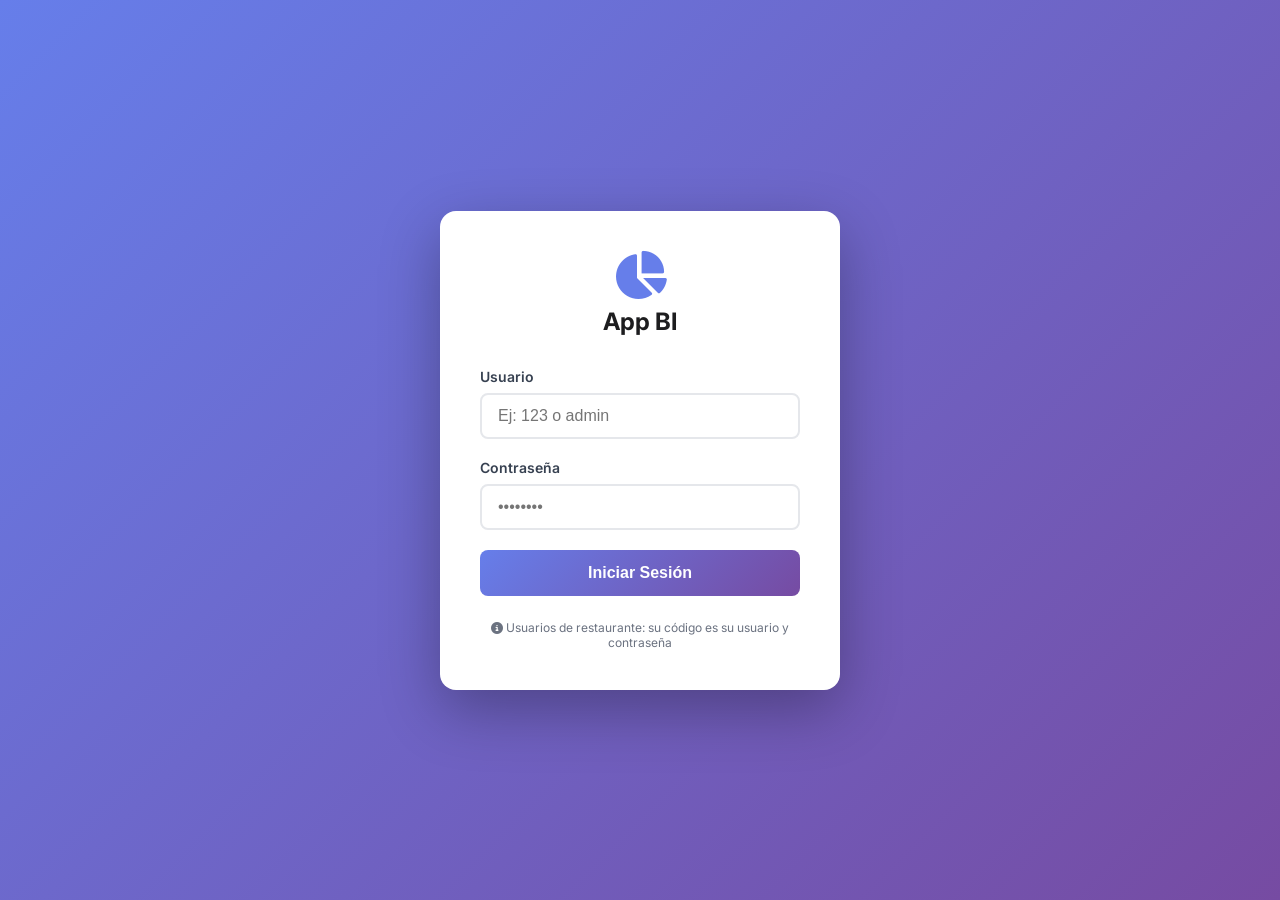
==== login.html @ bc458228 "Login" ====
<!DOCTYPE html>
<html lang="es">
<head>
    <meta charset="UTF-8">
    <meta name="viewport" content="width=device-width, initial-scale=1.0">
    <title>Login - App BI</title>
    <link href="https://fonts.googleapis.com/css2?family=Inter:wght@400;500;600;700&display=swap" rel="stylesheet">
    <link rel="stylesheet" href="https://cdnjs.cloudflare.com/ajax/libs/font-awesome/6.4.0/css/all.min.css">
    <style>
        * { margin: 0; padding: 0; box-sizing: border-box; }
        
        body {
            font-family: 'Inter', -apple-system, BlinkMacSystemFont, sans-serif;
            background: linear-gradient(135deg, #667eea 0%, #764ba2 100%);
            min-height: 100vh;
            display: flex;
            align-items: center;
            justify-content: center;
        }
        
        .login-container {
            background: white;
            padding: 2.5rem;
            border-radius: 16px;
            box-shadow: 0 20px 60px rgba(0,0,0,0.3);
            width: 100%;
            max-width: 400px;
            animation: slideUp 0.5s ease;
        }
        
        @keyframes slideUp {
            from { opacity: 0; transform: translateY(30px); }
            to { opacity: 1; transform: translateY(0); }
        }
        
        .logo {
            text-align: center;
            margin-bottom: 2rem;
        }
        
        .logo i {
            font-size: 3rem;
            color: #667eea;
        }
        
        .logo h1 {
            font-size: 1.5rem;
            color: #1d1d1f;
            margin-top: 0.5rem;
            font-weight: 700;
        }
        
        .form-group {
            margin-bottom: 1.25rem;
        }
        
        .form-group label {
            display: block;
            font-size: 0.875rem;
            font-weight: 600;
            color: #374151;
            margin-bottom: 0.5rem;
        }
        
        .form-group input {
            width: 100%;
            padding: 0.75rem 1rem;
            border: 2px solid #e5e7eb;
            border-radius: 8px;
            font-size: 1rem;
            transition: all 0.2s;
        }
        
        .form-group input:focus {
            outline: none;
            border-color: #667eea;
            box-shadow: 0 0 0 3px rgba(102, 126, 234, 0.1);
        }
        
        .btn-login {
            width: 100%;
            padding: 0.875rem;
            background: linear-gradient(135deg, #667eea 0%, #764ba2 100%);
            color: white;
            border: none;
            border-radius: 8px;
            font-size: 1rem;
            font-weight: 600;
            cursor: pointer;
            transition: transform 0.2s, box-shadow 0.2s;
        }
        
        .btn-login:hover {
            transform: translateY(-1px);
            box-shadow: 0 4px 12px rgba(102, 126, 234, 0.4);
        }
        
        .btn-login:disabled {
            opacity: 0.7;
            cursor: not-allowed;
            transform: none;
        }
        
        .error-message {
            background: #fee2e2;
            color: #dc2626;
            padding: 0.75rem;
            border-radius: 6px;
            font-size: 0.875rem;
            margin-bottom: 1rem;
            display: none;
        }
        
        .error-message.show {
            display: block;
            animation: shake 0.5s ease;
        }
        
        @keyframes shake {
            0%, 100% { transform: translateX(0); }
            25% { transform: translateX(-10px); }
            75% { transform: translateX(10px); }
        }
        
        .help-text {
            text-align: center;
            margin-top: 1.5rem;
            font-size: 0.75rem;
            color: #6b7280;
        }
        
        .loading {
            display: inline-block;
            width: 20px;
            height: 20px;
            border: 3px solid rgba(255,255,255,.3);
            border-radius: 50%;
            border-top-color: white;
            animation: spin 1s ease-in-out infinite;
            margin-left: 0.5rem;
            vertical-align: middle;
        }
        
        @keyframes spin {
            to { transform: rotate(360deg); }
        }
    </style>
</head>
<body>
    <div class="login-container">
        <div class="logo">
            <i class="fas fa-chart-pie"></i>
            <h1>App BI</h1>
        </div>
        
        <div id="error-msg" class="error-message"></div>
        
        <form id="login-form">
            <div class="form-group">
                <label for="username">Usuario</label>
                <input 
                    type="text" 
                    id="username" 
                    placeholder="Ej: 123 o admin"
                    required
                    autocomplete="username"
                >
            </div>
            
            <div class="form-group">
                <label for="password">Contraseña</label>
                <input 
                    type="password" 
                    id="password" 
                    placeholder="••••••••"
                    required
                    autocomplete="current-password"
                >
            </div>
            
            <button type="submit" class="btn-login" id="btn-login">
                Iniciar Sesión
            </button>
        </form>
        
        <div class="help-text">
            <i class="fas fa-info-circle"></i>
            Usuarios de restaurante: su código es su usuario y contraseña
        </div>
    </div>

    <script>
        const API_BASE_URL = 'http://localhost:5000/api';
        
        // Verificar si ya está autenticado
        if (localStorage.getItem('token')) {
            window.location.href = '/';
        }
        
        document.getElementById('login-form').addEventListener('submit', async (e) => {
            e.preventDefault();
            
            const username = document.getElementById('username').value.trim();
            const password = document.getElementById('password').value;
            const btn = document.getElementById('btn-login');
            const errorDiv = document.getElementById('error-msg');
            
            // Reset error
            errorDiv.classList.remove('show');
            errorDiv.textContent = '';
            
            // Loading state
            btn.disabled = true;
            btn.innerHTML = 'Iniciando... <span class="loading"></span>';
            
            try {
                const formData = new URLSearchParams();
                formData.append('username', username);
                formData.append('password', password);
                
                const response = await fetch(`${API_BASE_URL}/auth/token`, {
                    method: 'POST',
                    headers: { 'Content-Type': 'application/x-www-form-urlencoded' },
                    body: formData,
                });
                
                const data = await response.json();
                
                if (!response.ok) {
                    throw new Error(data.detail || 'Error de autenticación');
                }
                
                // Guardar datos
                localStorage.setItem('token', data.access_token);
                localStorage.setItem('username', data.username);
                localStorage.setItem('role', data.role);
                if (data.restaurant_code) {
                    localStorage.setItem('restaurant_code', data.restaurant_code);
                }
                
                // Redirigir al dashboard
                window.location.href = '/';
                
            } catch (error) {
                errorDiv.textContent = error.message;
                errorDiv.classList.add('show');
                btn.disabled = false;
                btn.textContent = 'Iniciar Sesión';
            }
        });
    </script>
</body>
</html>
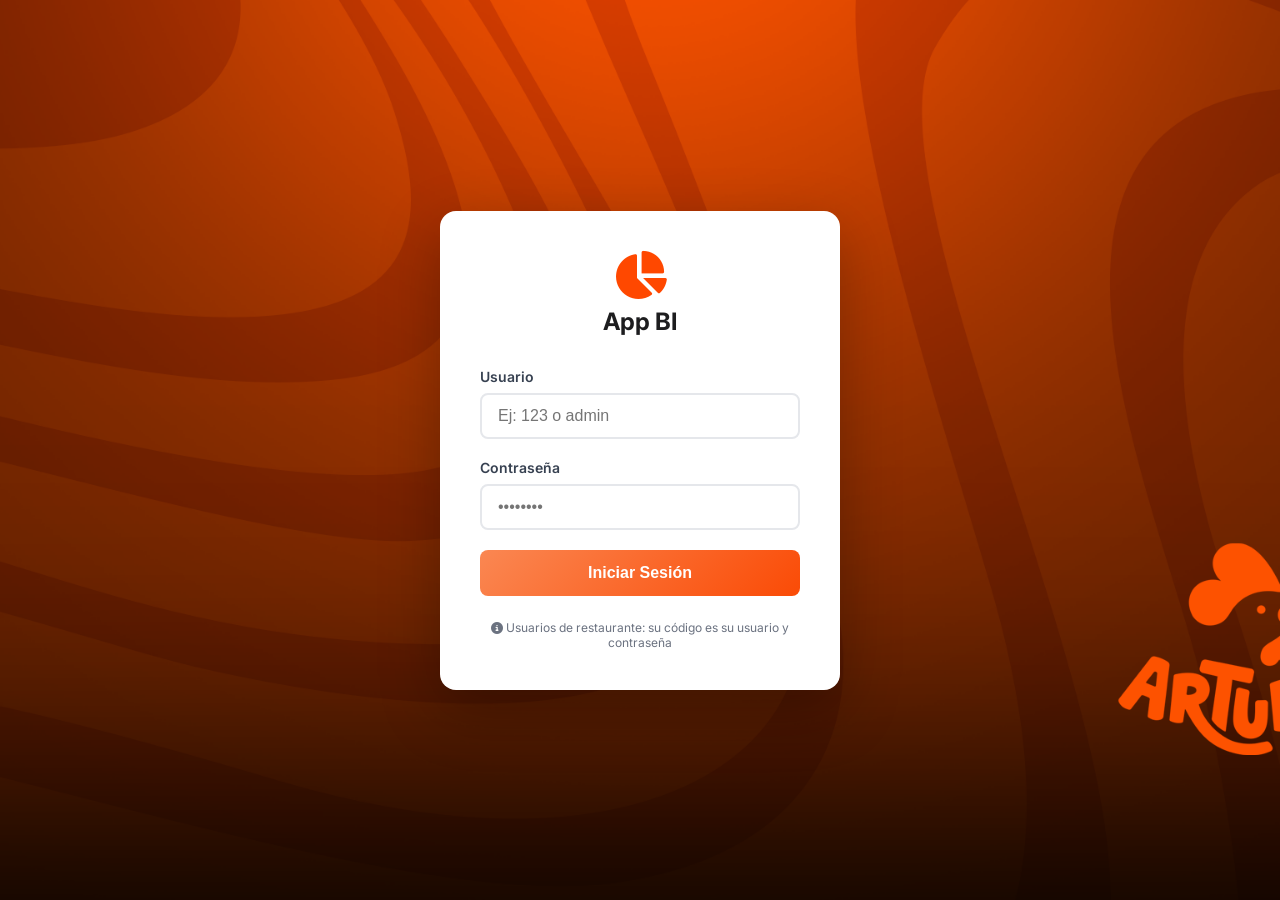
==== commit be75acb4: "Cambiando el login" ====
--- a/login.html
+++ b/login.html
@@ -11,7 +11,7 @@
         
         body {
             font-family: 'Inter', -apple-system, BlinkMacSystemFont, sans-serif;
-            background: linear-gradient(135deg, #667eea 0%, #764ba2 100%);
+            background: url('FONDO_3.png') center center / cover no-repeat fixed;
             min-height: 100vh;
             display: flex;
             align-items: center;
@@ -19,7 +19,7 @@
         }
         
         .login-container {
-            background: white;
+            background: rgb(255, 255, 255);
             padding: 2.5rem;
             border-radius: 16px;
             box-shadow: 0 20px 60px rgba(0,0,0,0.3);
@@ -40,7 +40,7 @@
         
         .logo i {
             font-size: 3rem;
-            color: #667eea;
+            color: #ff4800;
         }
         
         .logo h1 {
@@ -80,7 +80,7 @@
         .btn-login {
             width: 100%;
             padding: 0.875rem;
-            background: linear-gradient(135deg, #667eea 0%, #764ba2 100%);
+            background: linear-gradient(135deg, #fa8752 0%, #fa4b06 100%);
             color: white;
             border: none;
             border-radius: 8px;
@@ -92,7 +92,7 @@
         
         .btn-login:hover {
             transform: translateY(-1px);
-            box-shadow: 0 4px 12px rgba(102, 126, 234, 0.4);
+            box-shadow: 0 4px 12px rgba(255, 230, 2, 0.979);
         }
         
         .btn-login:disabled {
@@ -190,7 +190,7 @@
     </div>
 
     <script>
-        const API_BASE_URL = 'http://localhost:5000/api';
+        const API_BASE_URL = `${window.location.protocol}//${window.location.hostname}:5000/api`;
         
         // Verificar si ya está autenticado
         if (localStorage.getItem('token')) {
@@ -234,9 +234,10 @@
                 localStorage.setItem('token', data.access_token);
                 localStorage.setItem('username', data.username);
                 localStorage.setItem('role', data.role);
-                if (data.restaurant_code) {
-                    localStorage.setItem('restaurant_code', data.restaurant_code);
-                }
+                localStorage.setItem('can_view_all', data.can_view_all ? 'true' : 'false');
+                if (data.unified_team_sk !== undefined) {
+               localStorage.setItem('unified_team_sk', data.unified_team_sk || '');
+}
                 
                 // Redirigir al dashboard
                 window.location.href = '/';
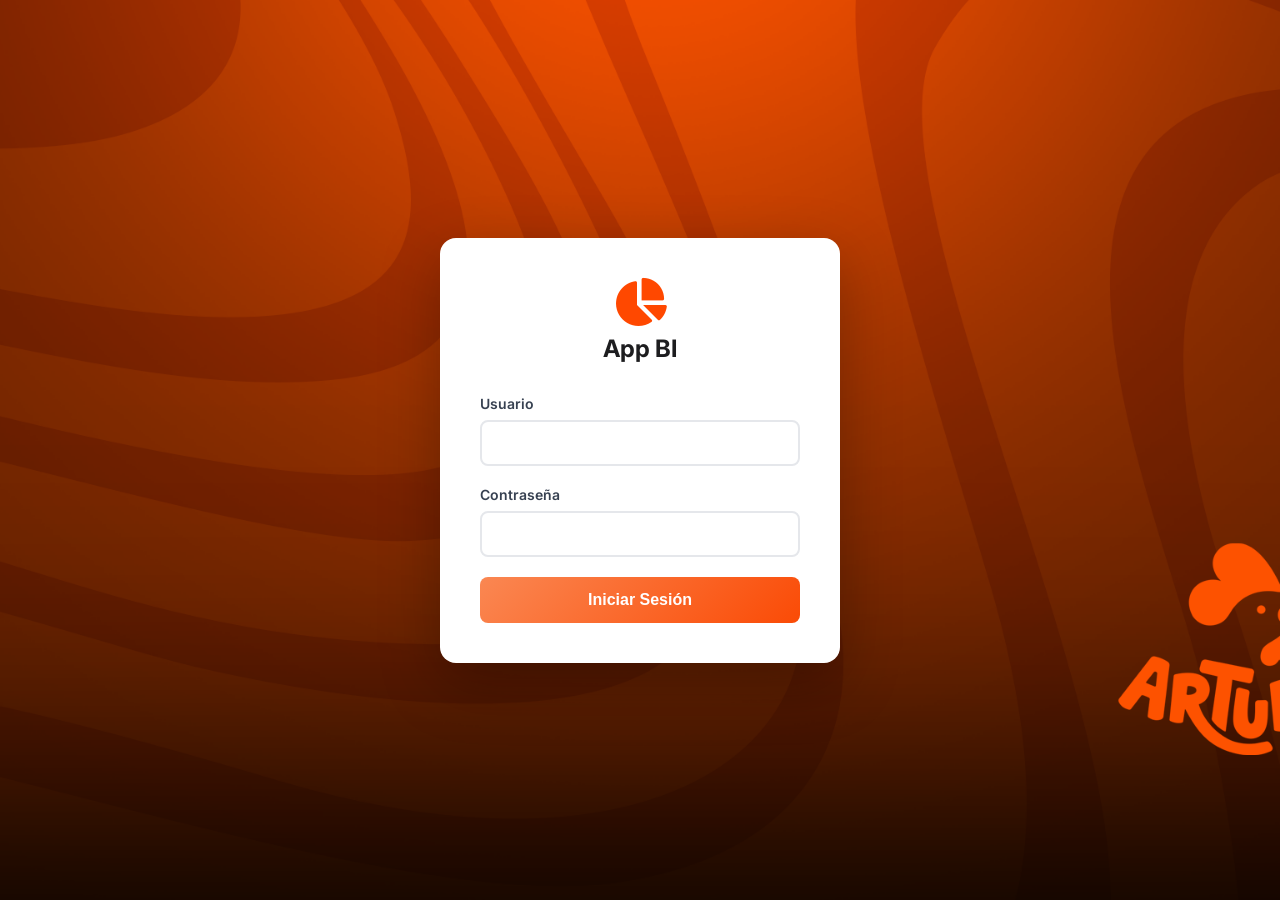
==== commit bbcf84c5: "Login 2/2" ====
--- a/login.html
+++ b/login.html
@@ -161,7 +161,6 @@
                 <input 
                     type="text" 
                     id="username" 
-                    placeholder="Ej: 123 o admin"
                     required
                     autocomplete="username"
                 >
@@ -172,7 +171,6 @@
                 <input 
                     type="password" 
                     id="password" 
-                    placeholder="••••••••"
                     required
                     autocomplete="current-password"
                 >
@@ -182,11 +180,6 @@
                 Iniciar Sesión
             </button>
         </form>
-        
-        <div class="help-text">
-            <i class="fas fa-info-circle"></i>
-            Usuarios de restaurante: su código es su usuario y contraseña
-        </div>
     </div>
 
     <script>
